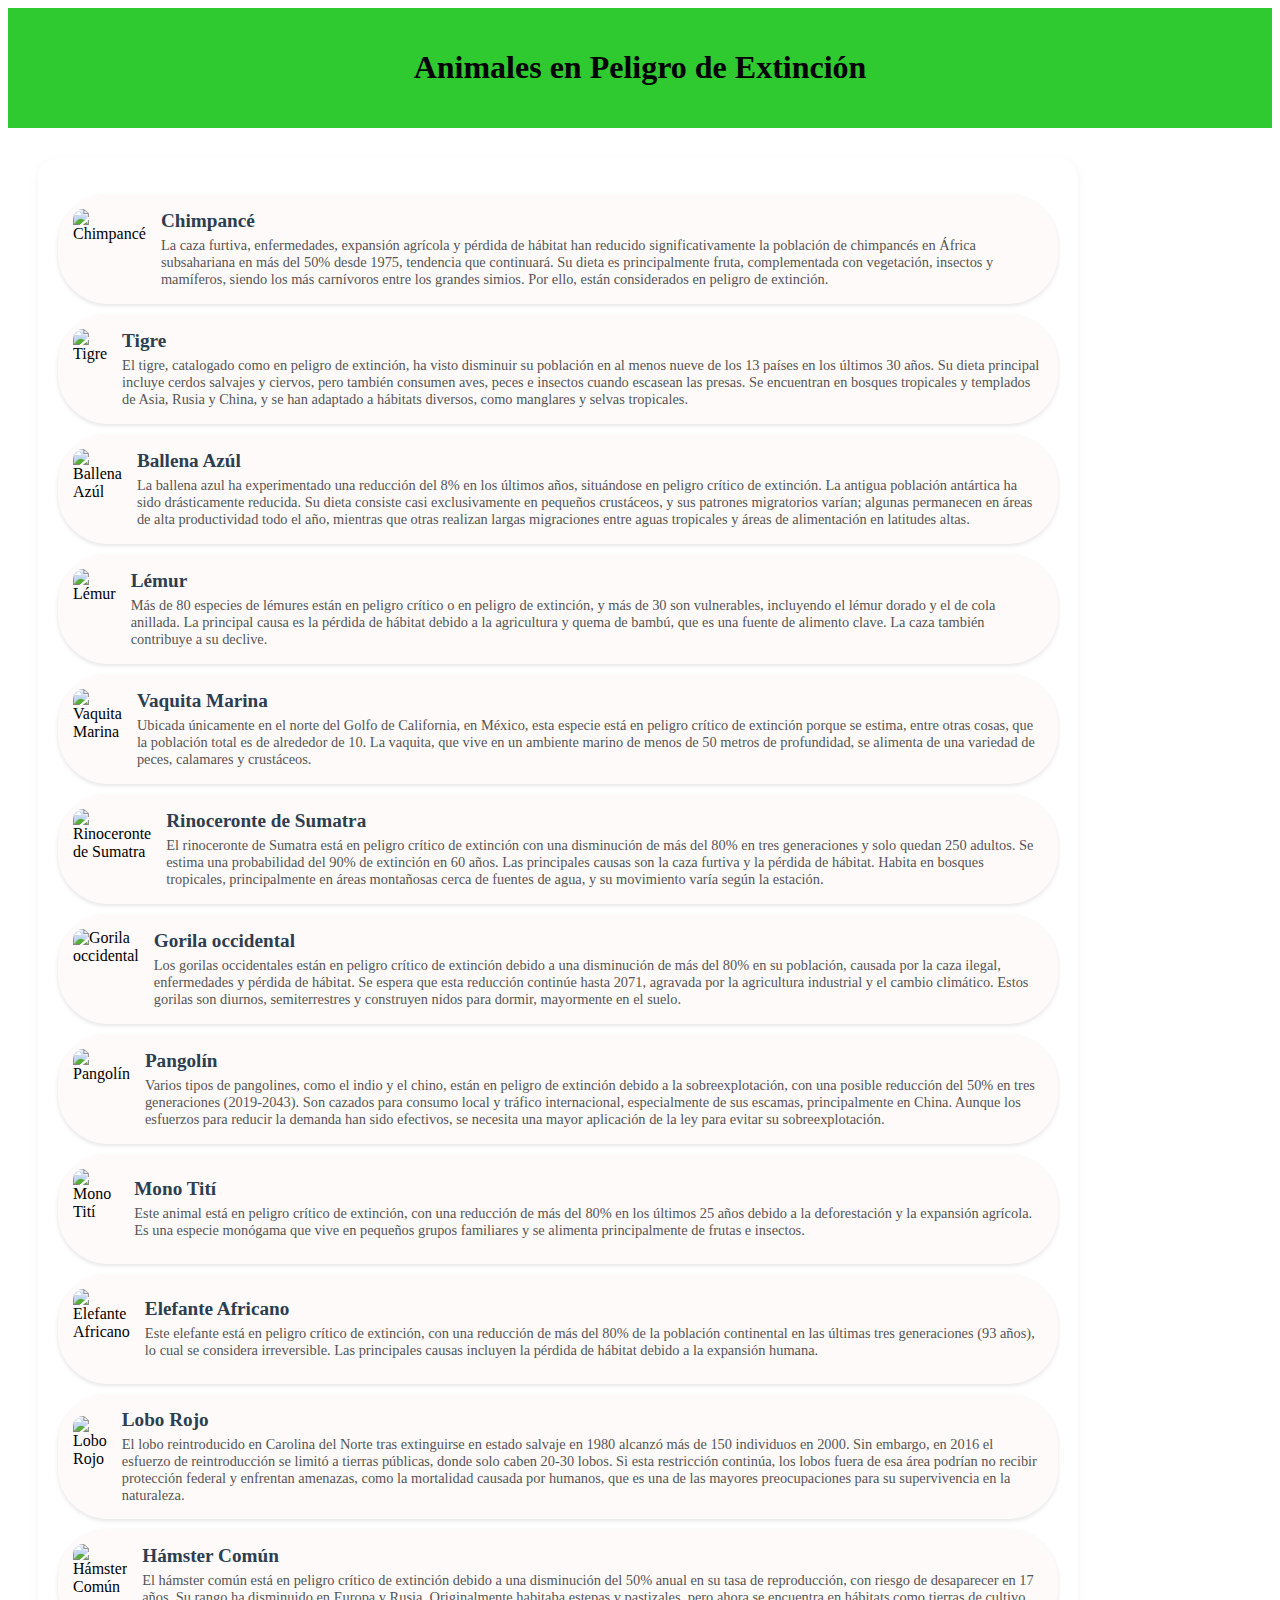
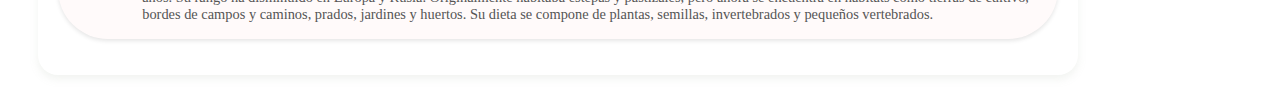
==== index.html @ 6bda91bc "initial commit" ====
<!DOCTYPE html>
<html lang="es">

<head>
    <meta charset="UTF-8">
    <meta name="viewport" content="width=device-width, initial-scale=1.0">
    <meta name="author" content="Angie Atehortua">
    <title>Animales en peligro de extinción</title>
</head>
<style>

    
      header {
        background-color: rgb(47, 202, 47);
        color:rgb(0, 0, 0);
        padding: 20px;
        text-align: center;
       
      }
      h1 {
        
        font-size: 2rem
       
      }
      .container{
       
        max-width: 1000px;
        margin: 30px;
        padding: 20px;
        background: rgb(255, 255, 255);
        border-radius: 20px;
        box-shadow:0 4px 8px rgba(161, 173, 154, 0.144);
      }

      .animal-list {
        padding: 0;
        }
        .animal-list li {
            display: flex;
            align-items: center;
            margin-bottom: 10px;
            padding: 15px;
            background: #fffafa;
            border-radius: 50px;
            box-shadow: 0 2px 4px rgba(0, 0, 0, 0.1);
            
        }

        .animal-list li:hover{
            transform: translateY(-5px);
            box-shadow: 0 4px 8px rgba(0, 0, 0, 0.2);
        }

        .animal-list img {
            width: 80px;
            height: 80px;
            border-radius: 10px;
            margin-right: 15px;
            
        }

        .animal-list h3 {
            margin: 0;
            font-size: 1.2rem;
            color: #2c3e50;
        }

        .animal-list p {
            margin: 5px 0 0;
            color: #555;
            font-size: 0.9rem;
        }

</style>

<body>
    <header>
        <h1>Animales en Peligro de Extinción</h1>
    </header>

    <div class="container">
        <ul class="animal-list">

            <li>
                <img src="chimpance.jpg" alt="Chimpancé">
                <div>
                <h3>Chimpancé</h3>
                <p>La caza furtiva, enfermedades, expansión agrícola y pérdida de hábitat han reducido
                    significativamente la población de chimpancés en África subsahariana en más del 50% desde 1975,
                    tendencia que continuará. Su dieta es principalmente fruta, complementada con vegetación, insectos y
                    mamíferos, siendo los más carnívoros entre los grandes simios. Por ello, están considerados en
                    peligro de extinción.</p>
                </div>
    
    </li>

    <li>
        <img src="tigre.jpg" alt="Tigre">
        <div>
            <h3>Tigre</h3>
            <p>El tigre, catalogado como en peligro de extinción, ha visto disminuir su población en al menos nueve de
                los 13 países en los últimos 30 años. Su dieta principal incluye cerdos salvajes y ciervos, pero también
                consumen aves, peces e insectos cuando escasean las presas. Se encuentran en bosques tropicales y
                templados de Asia, Rusia y China, y se han adaptado a hábitats diversos, como manglares y selvas
                tropicales.</p>
            </div>
    </li>

    <li>
        <img src="ballena.jpg" alt="Ballena Azúl">
        <div>
            <h3>Ballena Azúl</h3>
            <p>La ballena azul ha experimentado una reducción del 8% en los últimos años, situándose en peligro crítico
                de extinción. La antigua población antártica ha sido drásticamente reducida. Su dieta consiste casi
                exclusivamente en pequeños crustáceos, y sus patrones migratorios varían; algunas permanecen en áreas de
                alta productividad todo el año, mientras que otras realizan largas migraciones entre aguas tropicales y
                áreas de alimentación en latitudes altas.</p>
        </div>
    </li>

    <li>
        <img src="lemur.jpg" alt="Lémur">
        <div>
            <h3>Lémur</h3>
            <p>Más de 80 especies de lémures están en peligro crítico o en peligro de extinción, y más de 30 son
                vulnerables, incluyendo el lémur dorado y el de cola anillada. La principal causa es la pérdida de
                hábitat debido a la agricultura y quema de bambú, que es una fuente de alimento clave. La caza también
                contribuye a su declive.</p>
        </div>
    </li>

    <li>
        <img src="vaquita.jpg" alt="Vaquita Marina">
        <div>
            <h3>Vaquita Marina</h3>
            <p>Ubicada únicamente en el norte del Golfo de California, en México, esta especie está en peligro crítico
                de extinción porque se estima, entre otras cosas, que la población total es de alrededor de 10. La
                vaquita, que vive en un ambiente marino de menos de 50 metros de profundidad, se alimenta de una
                variedad de peces, calamares y crustáceos.</p>
        </div>
    </li>

    <li>
        <img src="rinoceronte.jpg" alt="Rinoceronte de Sumatra">
        <div>
            <h3>Rinoceronte de Sumatra</h3>
            <p>El rinoceronte de Sumatra está en peligro crítico de extinción con una disminución de más del 80% en tres
                generaciones y solo quedan 250 adultos. Se estima una probabilidad del 90% de extinción en 60 años. Las
                principales causas son la caza furtiva y la pérdida de hábitat. Habita en bosques tropicales,
                principalmente en áreas montañosas cerca de fuentes de agua, y su movimiento varía según la estación.
            </p>
        </div>
    </li>

    <li>
        <img src="gorila.jpg" alt="Gorila occidental">
        <div>
            <h3>Gorila occidental</h3>
            <p>Los gorilas occidentales están en peligro crítico de extinción debido a una disminución de más del 80% en
                su población, causada por la caza ilegal, enfermedades y pérdida de hábitat. Se espera que esta
                reducción continúe hasta 2071, agravada por la agricultura industrial y el cambio climático. Estos
                gorilas son diurnos, semiterrestres y construyen nidos para dormir, mayormente en el suelo.</p>
        </div>
    </li>

    <li>
        <img src="pangolín.avif" alt="Pangolín">
        <div>
            <h3>Pangolín</h3>
            <p>Varios tipos de pangolines, como el indio y el chino, están en peligro de extinción debido a la
                sobreexplotación, con una posible reducción del 50% en tres generaciones (2019-2043). Son cazados para
                consumo local y tráfico internacional, especialmente de sus escamas, principalmente en China. Aunque los
                esfuerzos para reducir la demanda han sido efectivos, se necesita una mayor aplicación de la ley para
                evitar su sobreexplotación.</p>
        </div>
    </li>

    <li>
        <img src="tití.jpg" alt="Mono Tití">
        <div>
            <h3>Mono Tití</h3>
            <p>Este animal está en peligro crítico de extinción, con una reducción de más del 80% en los últimos 25 años
                debido a la deforestación y la expansión agrícola. Es una especie monógama que vive en pequeños grupos
                familiares y se alimenta principalmente de frutas e insectos. </p>
        </div>
    </li>

    <li>
        <img src="elefante.jpg" alt="Elefante Africano">
        <div>
        <h3>Elefante Africano</h3>
        <p>Este elefante está en peligro crítico de extinción, con una reducción de más del 80% de la población
            continental en las últimas tres generaciones (93 años), lo cual se considera irreversible. Las principales
            causas incluyen la pérdida de hábitat debido a la expansión humana. </p>
        </div>
    </li>

    <li>
        <img src="lobo.jpg" alt="Lobo Rojo">
        <div>
            <h3>Lobo Rojo</h3>
            <p>El lobo reintroducido en Carolina del Norte tras extinguirse en estado salvaje en 1980 alcanzó más de 150
                individuos en 2000. Sin embargo, en 2016 el esfuerzo de reintroducción se limitó a tierras públicas,
                donde solo caben 20-30 lobos. Si esta restricción continúa, los lobos fuera de esa área podrían no
                recibir protección federal y enfrentan amenazas, como la mortalidad causada por humanos, que es una de
                las mayores preocupaciones para su supervivencia en la naturaleza. </p>
        </div>
    </li>

    <li>
        <img src="hamster.jpg" alt="Hámster Común">
        <div>
            <h3>Hámster Común</h3>
            <p>El hámster común está en peligro crítico de extinción debido a una disminución del 50% anual en su tasa
                de reproducción, con riesgo de desaparecer en 17 años. Su rango ha disminuido en Europa y Rusia.
                Originalmente habitaba estepas y pastizales, pero ahora se encuentra en hábitats como tierras de
                cultivo, bordes de campos y caminos, prados, jardines y huertos. Su dieta se compone de plantas,
                semillas, invertebrados y pequeños vertebrados.</p>
        </div>
    </li>
</div>



</body>

</html>
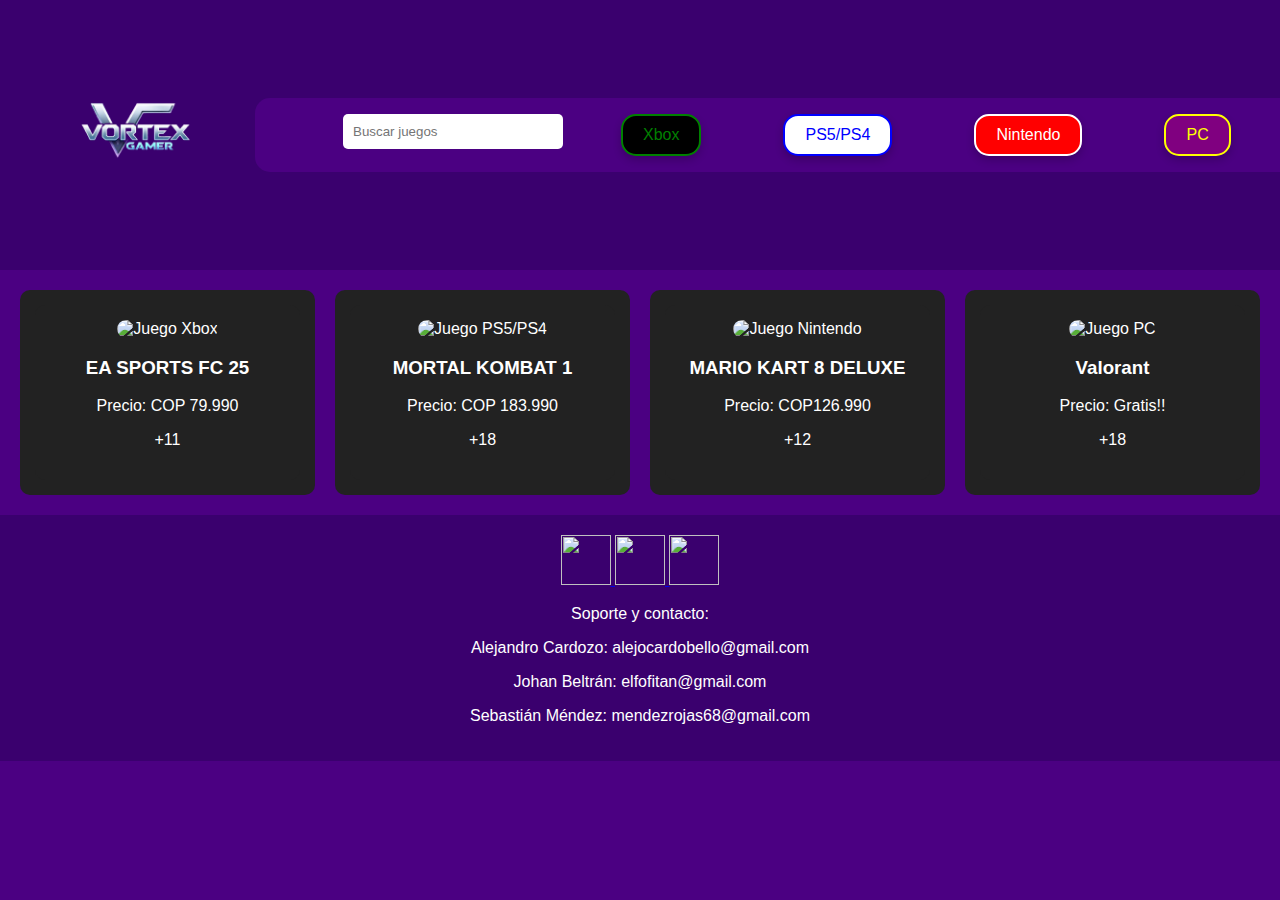
==== commit e005ff39: "Add files via upload" ====
--- a/index.html
+++ b/index.html
@@ -1,227 +1,91 @@
 <!DOCTYPE html>
 <html lang="es">
-
 <head>
     <meta charset="UTF-8">
     <meta name="viewport" content="width=device-width, initial-scale=1.0">
-    <meta name="author" content="Angie Atehortua">
-    <title>Animales en peligro de extinción</title>
+    <title>VortexGamer</title>
+    <link rel="stylesheet" href="/styles.css">
+    
 </head>
-<style>
-
-    
-      header {
-        background-color: rgb(47, 202, 47);
-        color:rgb(0, 0, 0);
-        padding: 20px;
-        text-align: center;
-       
-      }
-      h1 {
-        
-        font-size: 2rem
-       
-      }
-      .container{
-       
-        max-width: 1000px;
-        margin: 30px;
-        padding: 20px;
-        background: rgb(255, 255, 255);
-        border-radius: 20px;
-        box-shadow:0 4px 8px rgba(161, 173, 154, 0.144);
-      }
-
-      .animal-list {
-        padding: 0;
-        }
-        .animal-list li {
-            display: flex;
-            align-items: center;
-            margin-bottom: 10px;
-            padding: 15px;
-            background: #fffafa;
-            border-radius: 50px;
-            box-shadow: 0 2px 4px rgba(0, 0, 0, 0.1);
-            
-        }
-
-        .animal-list li:hover{
-            transform: translateY(-5px);
-            box-shadow: 0 4px 8px rgba(0, 0, 0, 0.2);
-        }
-
-        .animal-list img {
-            width: 80px;
-            height: 80px;
-            border-radius: 10px;
-            margin-right: 15px;
-            
-        }
-
-        .animal-list h3 {
-            margin: 0;
-            font-size: 1.2rem;
-            color: #2c3e50;
-        }
-
-        .animal-list p {
-            margin: 5px 0 0;
-            color: #555;
-            font-size: 0.9rem;
-        }
-
-</style>
-
 <body>
     <header>
-        <h1>Animales en Peligro de Extinción</h1>
+            <img class="logo" src="/Flux_Dev_Create_an_image_of_a_logo_for_a_video_game_webpage_ca_2-removebg-preview (1).png" alt="logo de vortex">
+        
+        <nav class="navbar">
+            <input type="checkbox"id="menu">
+            <label for="menu" class="iconos">
+              <section class="linea"></section>
+              <section class="linea"></section>
+              <section class="linea"></section>
+              
+            </label>
+            <ul class="enlaces">
+                <li><input type="text" placeholder="Buscar juegos" class="barra-busqueda"></li>
+                <li><a href="/xbox .html" class="platforma"><button id="xbox">Xbox</button></a></li>
+                <li><a href="/ps.html" class="platforma"><button id="ps">PS5/PS4</button></a></li>
+                <li><a href="/nintendo.html" class="platforma"><button id="nintendo">Nintendo</button></a></li>
+                <li><a href="/pc.html" class="platforma"><button id="pc">PC</button></a></li>
+                <li> <a href="/descuento.html"   ><button class="descuentos" id="des">Descuento</button></a></li>
+           
+            </ul>
+        </nav>
+        
+       
     </header>
-
-    <div class="container">
-        <ul class="animal-list">
-
-            <li>
-                <img src="chimpance.jpg" alt="Chimpancé">
-                <div>
-                <h3>Chimpancé</h3>
-                <p>La caza furtiva, enfermedades, expansión agrícola y pérdida de hábitat han reducido
-                    significativamente la población de chimpancés en África subsahariana en más del 50% desde 1975,
-                    tendencia que continuará. Su dieta es principalmente fruta, complementada con vegetación, insectos y
-                    mamíferos, siendo los más carnívoros entre los grandes simios. Por ello, están considerados en
-                    peligro de extinción.</p>
-                </div>
     
-    </li>
-
-    <li>
-        <img src="tigre.jpg" alt="Tigre">
-        <div>
-            <h3>Tigre</h3>
-            <p>El tigre, catalogado como en peligro de extinción, ha visto disminuir su población en al menos nueve de
-                los 13 países en los últimos 30 años. Su dieta principal incluye cerdos salvajes y ciervos, pero también
-                consumen aves, peces e insectos cuando escasean las presas. Se encuentran en bosques tropicales y
-                templados de Asia, Rusia y China, y se han adaptado a hábitats diversos, como manglares y selvas
-                tropicales.</p>
+    <main>
+        <section class="games-grid">
+            <div class="game-card xbox">
+                <a class="game-card xbox" href="/fc25.html">
+                    <img class="imagen-juego" src="https://store-images.s-microsoft.com/image/apps.17199.13862251612333050.e2a26818-1dd0-4a49-a9dd-bde439500774.e2f6328f-fc2c-4ba4-8daa-0437f02a34e8" alt="Juego Xbox">
+                    <h3>EA SPORTS FC 25</h3>
+                    <p>Precio: COP 79.990</p>
+                    <p class="age-restriction">+11</p>
+                </a>
             </div>
-    </li>
-
-    <li>
-        <img src="ballena.jpg" alt="Ballena Azúl">
-        <div>
-            <h3>Ballena Azúl</h3>
-            <p>La ballena azul ha experimentado una reducción del 8% en los últimos años, situándose en peligro crítico
-                de extinción. La antigua población antártica ha sido drásticamente reducida. Su dieta consiste casi
-                exclusivamente en pequeños crustáceos, y sus patrones migratorios varían; algunas permanecen en áreas de
-                alta productividad todo el año, mientras que otras realizan largas migraciones entre aguas tropicales y
-                áreas de alimentación en latitudes altas.</p>
-        </div>
-    </li>
-
-    <li>
-        <img src="lemur.jpg" alt="Lémur">
-        <div>
-            <h3>Lémur</h3>
-            <p>Más de 80 especies de lémures están en peligro crítico o en peligro de extinción, y más de 30 son
-                vulnerables, incluyendo el lémur dorado y el de cola anillada. La principal causa es la pérdida de
-                hábitat debido a la agricultura y quema de bambú, que es una fuente de alimento clave. La caza también
-                contribuye a su declive.</p>
-        </div>
-    </li>
-
-    <li>
-        <img src="vaquita.jpg" alt="Vaquita Marina">
-        <div>
-            <h3>Vaquita Marina</h3>
-            <p>Ubicada únicamente en el norte del Golfo de California, en México, esta especie está en peligro crítico
-                de extinción porque se estima, entre otras cosas, que la población total es de alrededor de 10. La
-                vaquita, que vive en un ambiente marino de menos de 50 metros de profundidad, se alimenta de una
-                variedad de peces, calamares y crustáceos.</p>
-        </div>
-    </li>
-
-    <li>
-        <img src="rinoceronte.jpg" alt="Rinoceronte de Sumatra">
-        <div>
-            <h3>Rinoceronte de Sumatra</h3>
-            <p>El rinoceronte de Sumatra está en peligro crítico de extinción con una disminución de más del 80% en tres
-                generaciones y solo quedan 250 adultos. Se estima una probabilidad del 90% de extinción en 60 años. Las
-                principales causas son la caza furtiva y la pérdida de hábitat. Habita en bosques tropicales,
-                principalmente en áreas montañosas cerca de fuentes de agua, y su movimiento varía según la estación.
-            </p>
-        </div>
-    </li>
-
-    <li>
-        <img src="gorila.jpg" alt="Gorila occidental">
-        <div>
-            <h3>Gorila occidental</h3>
-            <p>Los gorilas occidentales están en peligro crítico de extinción debido a una disminución de más del 80% en
-                su población, causada por la caza ilegal, enfermedades y pérdida de hábitat. Se espera que esta
-                reducción continúe hasta 2071, agravada por la agricultura industrial y el cambio climático. Estos
-                gorilas son diurnos, semiterrestres y construyen nidos para dormir, mayormente en el suelo.</p>
-        </div>
-    </li>
-
-    <li>
-        <img src="pangolín.avif" alt="Pangolín">
-        <div>
-            <h3>Pangolín</h3>
-            <p>Varios tipos de pangolines, como el indio y el chino, están en peligro de extinción debido a la
-                sobreexplotación, con una posible reducción del 50% en tres generaciones (2019-2043). Son cazados para
-                consumo local y tráfico internacional, especialmente de sus escamas, principalmente en China. Aunque los
-                esfuerzos para reducir la demanda han sido efectivos, se necesita una mayor aplicación de la ley para
-                evitar su sobreexplotación.</p>
-        </div>
-    </li>
-
-    <li>
-        <img src="tití.jpg" alt="Mono Tití">
-        <div>
-            <h3>Mono Tití</h3>
-            <p>Este animal está en peligro crítico de extinción, con una reducción de más del 80% en los últimos 25 años
-                debido a la deforestación y la expansión agrícola. Es una especie monógama que vive en pequeños grupos
-                familiares y se alimenta principalmente de frutas e insectos. </p>
-        </div>
-    </li>
-
-    <li>
-        <img src="elefante.jpg" alt="Elefante Africano">
-        <div>
-        <h3>Elefante Africano</h3>
-        <p>Este elefante está en peligro crítico de extinción, con una reducción de más del 80% de la población
-            continental en las últimas tres generaciones (93 años), lo cual se considera irreversible. Las principales
-            causas incluyen la pérdida de hábitat debido a la expansión humana. </p>
-        </div>
-    </li>
-
-    <li>
-        <img src="lobo.jpg" alt="Lobo Rojo">
-        <div>
-            <h3>Lobo Rojo</h3>
-            <p>El lobo reintroducido en Carolina del Norte tras extinguirse en estado salvaje en 1980 alcanzó más de 150
-                individuos en 2000. Sin embargo, en 2016 el esfuerzo de reintroducción se limitó a tierras públicas,
-                donde solo caben 20-30 lobos. Si esta restricción continúa, los lobos fuera de esa área podrían no
-                recibir protección federal y enfrentan amenazas, como la mortalidad causada por humanos, que es una de
-                las mayores preocupaciones para su supervivencia en la naturaleza. </p>
-        </div>
-    </li>
-
-    <li>
-        <img src="hamster.jpg" alt="Hámster Común">
-        <div>
-            <h3>Hámster Común</h3>
-            <p>El hámster común está en peligro crítico de extinción debido a una disminución del 50% anual en su tasa
-                de reproducción, con riesgo de desaparecer en 17 años. Su rango ha disminuido en Europa y Rusia.
-                Originalmente habitaba estepas y pastizales, pero ahora se encuentra en hábitats como tierras de
-                cultivo, bordes de campos y caminos, prados, jardines y huertos. Su dieta se compone de plantas,
-                semillas, invertebrados y pequeños vertebrados.</p>
-        </div>
-    </li>
-</div>
-
-
-
+            <div class="game-card ps">
+                <a class="game-card ps" href="/MK1.html">
+                <img  class="imagen-juego" src="https://store-images.s-microsoft.com/image/apps.15385.14007497573636681.4ee0da90-8866-4e78-bc18-31395aa61837.794c9932-4346-4da4-86ed-5e5c1110a544" alt="Juego PS5/PS4">
+                <h3>MORTAL KOMBAT 1</h3>
+                <p>Precio: COP 183.990</p>
+                <p class="age-restriction">+18</p>
+            </a>
+            </div>
+            <div class="game-card nintendo">
+                <a class="game-card nintendo" href="/MarioK.html">
+                <img  class="imagen-juego" src="https://juegosdigitalesmex.com/wp-content/uploads/2022/01/mario-kart-8-deluxe-cover-caratula-boxart.jpg" alt="Juego Nintendo">
+                <h3>MARIO KART 8 DELUXE</h3>
+                <p>Precio: COP126.990</p>
+                <p class="age-restriction">+12</p>
+            </a>
+            </div>
+            <div class="game-card pc">
+                <a class="game-card px" href="/Valorant.html">
+                <img class="imagen-juego" src="https://as01.epimg.net/meristation/imagenes/2020/03/02/game_cover/859678831583141658.jpg" alt="Juego PC">
+                <h3>Valorant</h3>
+                <p>Precio: Gratis!!</p>
+                <p class="edad-restriccion">+18</p>
+                </a>
+            </div>
+        </section>
+    </main>
+    
+    <footer>
+       <div>
+        <a href="https://www.instagram.com/">
+            <img class="redes" src="https://images.icon-icons.com/1211/PNG/512/1491580635-yumminkysocialmedia26_83102.png" alt="">
+        </a>
+        <a href="https://www.tiktok.com/discover?lang=es">
+            <img class="redes" src="https://images.icon-icons.com/2972/PNG/512/tiktok_logo_icon_186896.png" alt="">
+        </a>
+        <a href="https://www.whatsapp.com/?lang=es_LA">
+            <img class="redes" src="https://images.icon-icons.com/2429/PNG/512/whatsapp_logo_icon_147205.png" alt="">
+        </a>
+       </div>
+        <p>Soporte y contacto:</p>
+        <p>Alejandro Cardozo: alejocardobello@gmail.com</p>
+        <p> Johan Beltrán: elfofitan@gmail.com</p>
+        <p>Sebastián Méndez: mendezrojas68@gmail.com</p>
+    </footer>
 </body>
-
-</html>+</html>
--- a/styles.css
+++ b/styles.css
@@ -0,0 +1,413 @@
+
+body {
+    background-color: #4B0082;
+    color: white;
+    font-family: Arial, sans-serif;
+    margin: 0;
+    padding: 0;
+}
+
+header {
+    display: flex;
+    justify-content: space-between;
+    align-items: center;
+    padding: 15px;
+    background-color: #3A006E;
+}
+
+.logo {
+    height: 240px
+    
+}
+
+
+.navbar {
+    display: flex;
+    justify-content: flex-end;
+    align-items: center;
+    padding: 16px 64px;
+    background-color:  #4B0082;
+    position: relative;
+    border-radius: 15px;
+}
+
+.enlaces {
+    list-style: none;    
+    padding: 0;
+    margin: 0;
+    display: flex;
+    transition: all 0.5s ease; 
+}
+
+.enlaces li {
+    margin-left: 24px;
+}
+
+.enlaces a {
+    text-decoration: none;
+    color: white;
+    font-size: 17px;
+    padding: 8px 24px;
+    border-radius: 20px;
+    transition: background-color 0.3s ease;
+}
+
+.enlaces a:hover {
+    background-color: cornflowerblue;
+}
+
+.iconos {
+    width: 150px;
+    display: none;
+    flex-direction: column;
+    align-items: center;
+    cursor: pointer;
+    margin-left: auto;
+    position: relative;
+    z-index: 1;
+}
+
+.linea {
+    width: 30px;
+    height: 3px;
+    background-color: white;
+    margin: 5px 0px;
+    transition: all 0.3s ease;
+}
+
+#menu {
+    display: none;
+}
+
+@media(max-width: 768px) {
+    .navbar {
+        padding: 16px;
+        flex-direction: column;
+        align-items: flex-start;
+    }
+
+    .iconos {
+        display: flex;
+    }
+
+    .enlaces {
+        position: absolute;
+        top: 70px;
+        right: 0;
+        width: 100%;        
+        max-height: 0;
+        overflow: hidden;
+        flex-direction: column;
+        background-color: rgb(140, 20, 220);
+        text-align: center;
+        transition: max-height 0.5s ease-in-out;
+    }
+
+    .enlaces li {
+        margin: 0;
+        padding: 20px 0;
+        width: 100%;        
+    }
+
+    .enlaces a {
+        width: 100px;
+        padding: 10px 20px;
+    }
+
+    #menu:checked + .iconos + .enlaces {
+        max-height: 600px;
+    }
+
+    #menu:checked + .iconos .linea:nth-child(1) {
+        transform: rotate(45deg) translate(15px, 3px);
+    }
+
+    #menu:checked + .iconos .linea:nth-child(2) {
+        transform: scale(0);
+    }
+
+    #menu:checked + .iconos .linea:nth-child(3) {
+        transform: rotate(-45deg) translate(15px, -4px);
+    }
+}
+
+
+
+
+
+body {
+    background-color: #4B0082;
+    color: white;
+    font-family: Arial, sans-serif;
+    margin: 0;
+    padding: 0;
+}
+
+header {
+    display: flex;
+    justify-content: space-between;
+    align-items: center;
+    padding: 15px;
+    background-color: #3A006E;
+}
+
+.logo {
+    height: 240px;
+}
+
+nav ul {
+    list-style: none;
+    display: flex;
+    gap: 10px;
+}
+
+.platforma {
+    padding: 10px;
+    border: none;
+    cursor: pointer;
+    font-weight: bold;
+    border-radius: 15px;
+}
+
+#xbox {
+    background-color: black;
+    color: green;
+    border-radius: 15px;
+    padding: 10px 20px;
+    font-size: 16px;
+    text-align: center;
+    border: 2px solid green;
+    box-shadow: 0 4px 8px rgba(0, 0, 0, 0.2);
+    transition: all 0.3s ease;
+}
+
+#ps {
+    background-color: white;
+    color: blue;
+    border-radius: 15px;
+    padding: 10px 20px;
+    font-size: 16px;
+    text-align: center;
+    border: 2px solid blue;
+    box-shadow: 0 4px 8px rgba(0, 0, 0, 0.2);
+    transition: all 0.3s ease;
+}
+
+#nintendo {
+    background-color: red;
+    color: white;
+    border-radius: 15px;
+    padding: 10px 20px;
+    font-size: 16px;
+    text-align: center;
+    border: 2px solid white;
+    box-shadow: 0 4px 8px rgba(0, 0, 0, 0.2);
+    transition: all 0.3s ease;
+}
+
+#pc {
+    background-color: purple;
+    color: yellow;
+    border-radius: 15px;
+    padding: 10px 20px;
+    font-size: 16px;
+    text-align: center;
+    border: 2px solid yellow;
+    box-shadow: 0 4px 8px rgba(0, 0, 0, 0.2);
+    transition: all 0.3s ease;
+}
+
+.barra-busqueda {
+    padding: 10px;
+    width: 100px;
+    border: none;
+    border-radius: 15px;
+    flex-wrap: wrap;
+}
+
+.descuentos {
+    background-color: yellow;
+    color: black;
+    padding: 10px;
+    border: none;
+    font-weight: bold;
+    cursor: pointer;
+    transition: 0.3s;
+    border-radius: 15px;
+}
+
+.descuentos:hover {
+    background-color: orange;
+    transform: scale(1.1);
+}
+
+.games-grid {
+    display: grid;
+    grid-template-columns: repeat(auto-fit, minmax(200px, 1fr));
+    gap: 20px;
+    padding: 20px;
+}
+
+.game-card {
+    background-color: #222;
+    padding: 15px;
+    border-radius: 10px;
+    text-align: center;
+    transition: 0.3s;
+}
+
+.game-card a {
+    text-decoration: none;
+    color: white;
+    display: block;
+}
+
+.imagen-juego {
+    width: 408px;
+    height: 420px;
+    border-radius: 10px;
+}
+
+#xbox:hover { background-color: green; color: black; cursor: pointer; }
+#ps:hover { background-color: blue; color: white; cursor: pointer; }
+#nintendo:hover { background-color: white; color: red; cursor: pointer; }
+#pc:hover { background-color: yellow; color: purple; cursor: pointer; }
+
+.xbox:hover { background-color: green; }
+.ps:hover { background-color: blue; }
+.nintendo:hover { background-color: red; }
+.pc:hover { background-color: purple; }
+
+footer {
+    background-color: #3A006E;
+    padding: 20px;
+    text-align: center;
+}
+
+
+.platforma {
+    padding: 10px;
+    border: none;
+    cursor: pointer;
+    font-weight: bold;
+    
+    border-radius: 15px;
+}
+
+#xbox {
+    background-color: black;
+    color: green;
+    border-radius: 15px;
+    padding: 10px 20px;
+    font-size: 16px;
+    text-align: center;
+    border: 2px solid green;
+    box-shadow: 0 4px 8px rgba(0, 0, 0, 0.2);
+    transition: all 0.3s ease;
+  }
+  
+  #ps {
+    background-color: white;
+    color: blue;
+    border-radius: 15px;
+    padding: 10px 20px;
+    font-size: 16px;
+    text-align: center;
+    border: 2px solid blue;
+    box-shadow: 0 4px 8px rgba(0, 0, 0, 0.2);
+    transition: all 0.3s ease;
+  }
+  
+  #nintendo {
+    background-color: red;
+    color: white;
+    border-radius: 15px;
+    padding: 10px 20px;
+    font-size: 16px;
+    text-align: center;
+    border: 2px solid white;
+    box-shadow: 0 4px 8px rgba(0, 0, 0, 0.2);
+    transition: all 0.3s ease;
+  }
+  
+  #pc {
+    background-color: purple;
+    color: yellow;
+    border-radius: 15px;
+    padding: 10px 20px;
+    font-size: 16px;
+    text-align: center;
+    border: 2px solid yellow;
+    box-shadow: 0 4px 8px rgba(0, 0, 0, 0.2);
+    transition: all 0.3s ease;
+  }
+
+.barra-busqueda {
+    padding: 10px;
+    width: 200px;
+    border: none;
+    border-radius: 5px;
+}
+
+.descuentos {
+    background-color: yellow;
+    color: black;
+    padding: 10px;
+    border: none;
+    font-weight: bold;
+    cursor: pointer;
+    transition: 0.3s;
+    border-radius: 15px;
+}
+
+.descuentos:hover {
+    background-color: orange;
+    transform: scale(1.1);
+}
+
+.games-grid {
+    display: grid;
+    grid-template-columns: repeat(auto-fit, minmax(200px, 1fr));
+    gap: 20px;
+    padding: 20px;
+}
+
+.game-card {
+    background-color: #222;
+    padding: 15px;
+    border-radius: 10px;
+    text-align: center;
+    transition: 0.3s;
+   
+}
+.imagen-juego{ width: 408px;
+height: 420px;}
+
+.game-card img {
+    width: 100%;
+    border-radius: 10px;
+}
+#xbox:hover{background-color: green;color: black; cursor: pointer;}
+#ps:hover {background-color: blue;color: white; cursor: pointer;}
+#nintendo:hover {background-color: white;color: red; cursor: pointer;}
+#pc:hover{ background-color: yellow; color: purple; cursor: pointer;}
+
+.xbox:hover { background-color: green; }
+.ps:hover { background-color: blue; }
+.nintendo:hover { background-color: red; }
+.pc:hover { background-color: purple; }
+
+footer {
+    background-color: #3A006E;
+    padding: 20px;
+    text-align: center;
+}
+
+body {
+    flex-wrap: wrap;
+}
+.redes{
+    height: 50px;
+    width: 50px;
+}
+
